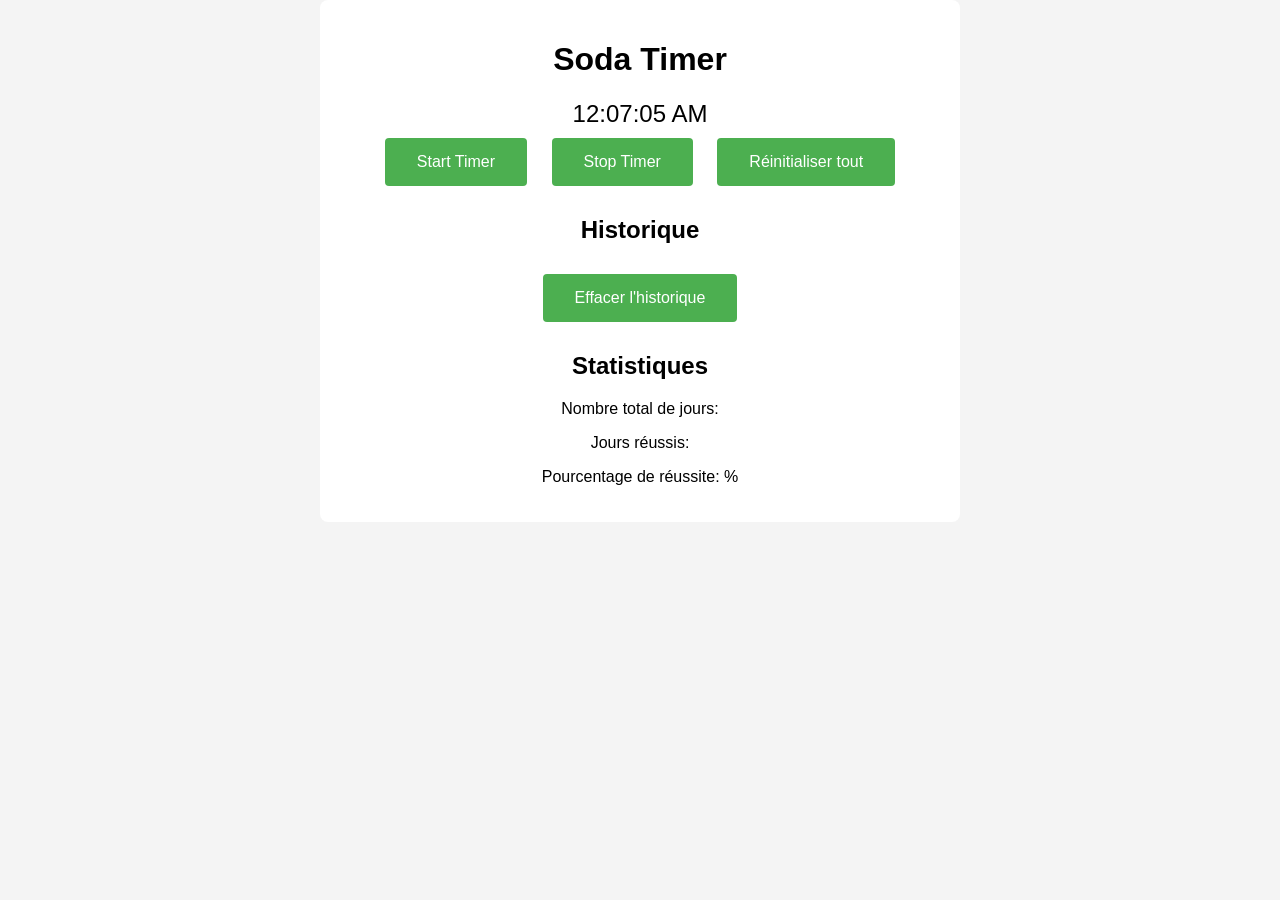
==== index.html @ bebb0a55 "Add files via upload" ====
<!DOCTYPE html>
<html>
<head>
    <title>Soda Timer</title>
    <style>
        body {
            font-family: Arial, sans-serif;
            background-color: #f4f4f4;
            margin: 0;
            padding: 0;
        }
        .container {
            max-width: 600px;
            margin: auto;
            background-color: #fff;
            padding: 20px;
            text-align: center;
            border-radius: 8px;
        }
        button {
            background-color: #4CAF50;
            border: none;
            color: white;
            padding: 15px 32px;
            text-align: center;
            font-size: 16px;
            margin: 10px;
            cursor: pointer;
            border-radius: 4px;
        }
        #timer, #status, #clock {
            font-size: 24px;
            margin-top: 20px;
        }
    </style>
</head>
<body>
    <div class="container">
        <h1>Soda Timer</h1>
        <div id="clock"></div>
        
        <button id="start">Start Timer</button>
        <button id="stop">Stop Timer</button>
        <button id="reset">Réinitialiser tout</button>
        
        <div id="timer"></div>
        <div id="status"></div>
        
        <div id="history" class="history-section">
            <h2>Historique</h2>
            <ul id="historyList"></ul>
            <button id="clearHistory">Effacer l'historique</button>
        </div>
        
        <div id="statistics" class="statistics-section">
            <h2>Statistiques</h2>
            <p>Nombre total de jours: <span id="totalDays"></span></p>
            <p>Jours réussis: <span id="successfulDays"></span></p>
            <p>Pourcentage de réussite: <span id="successRate"></span>%</p>
        </div>
    </div>
    
    <script src="script.js"></script>
</body>
</html>
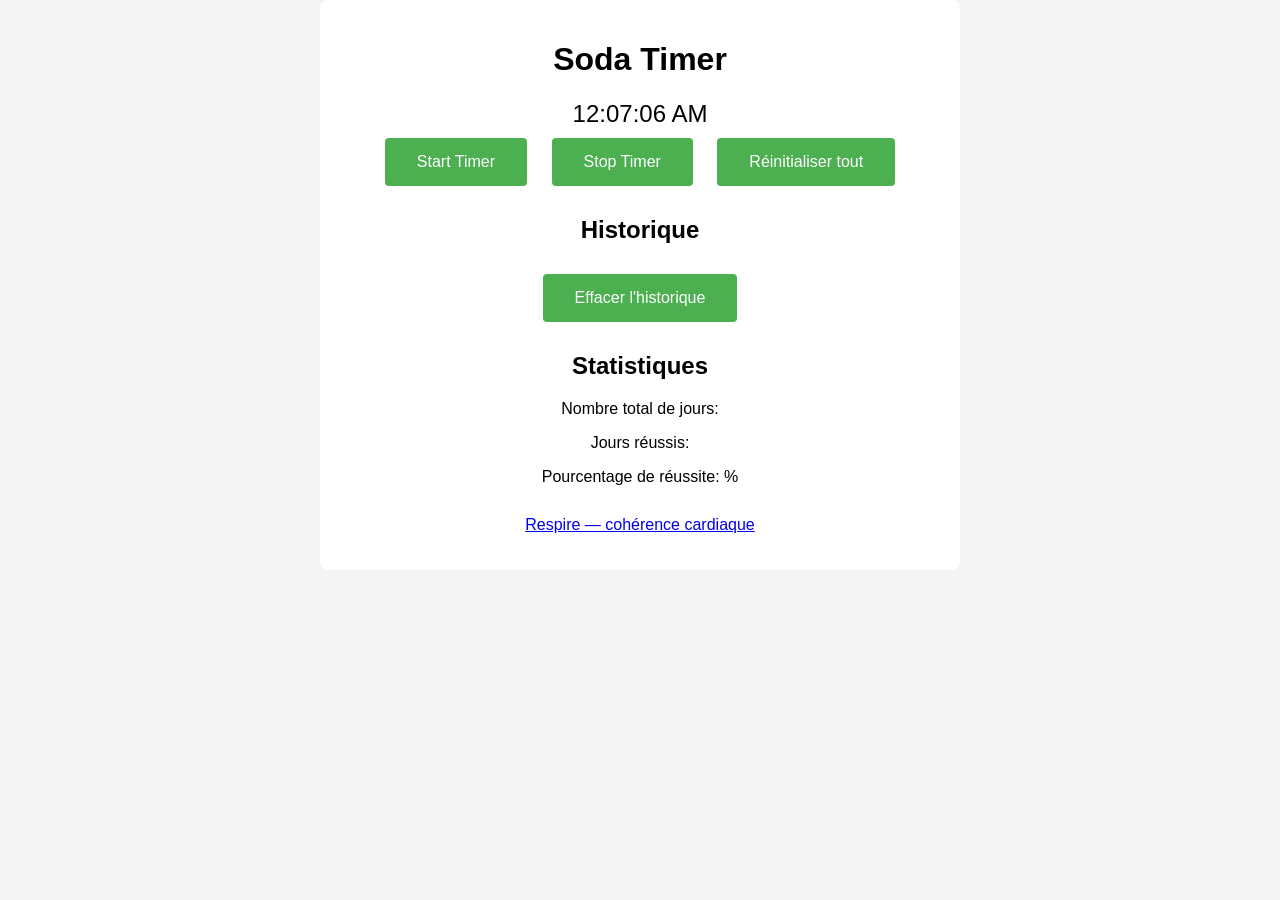
==== commit 63999024: "Ajout de Respire : appli de cohérence cardiaque en arrière-plan Nouvelle PWA française de respiratio" ====
--- a/index.html
+++ b/index.html
@@ -58,8 +58,9 @@
             <p>Jours réussis: <span id="successfulDays"></span></p>
             <p>Pourcentage de réussite: <span id="successRate"></span>%</p>
         </div>
+        <p style="margin-top:30px"><a href="respire/">Respire — cohérence cardiaque</a></p>
     </div>
-    
+
     <script src="script.js"></script>
 </body>
 </html>
